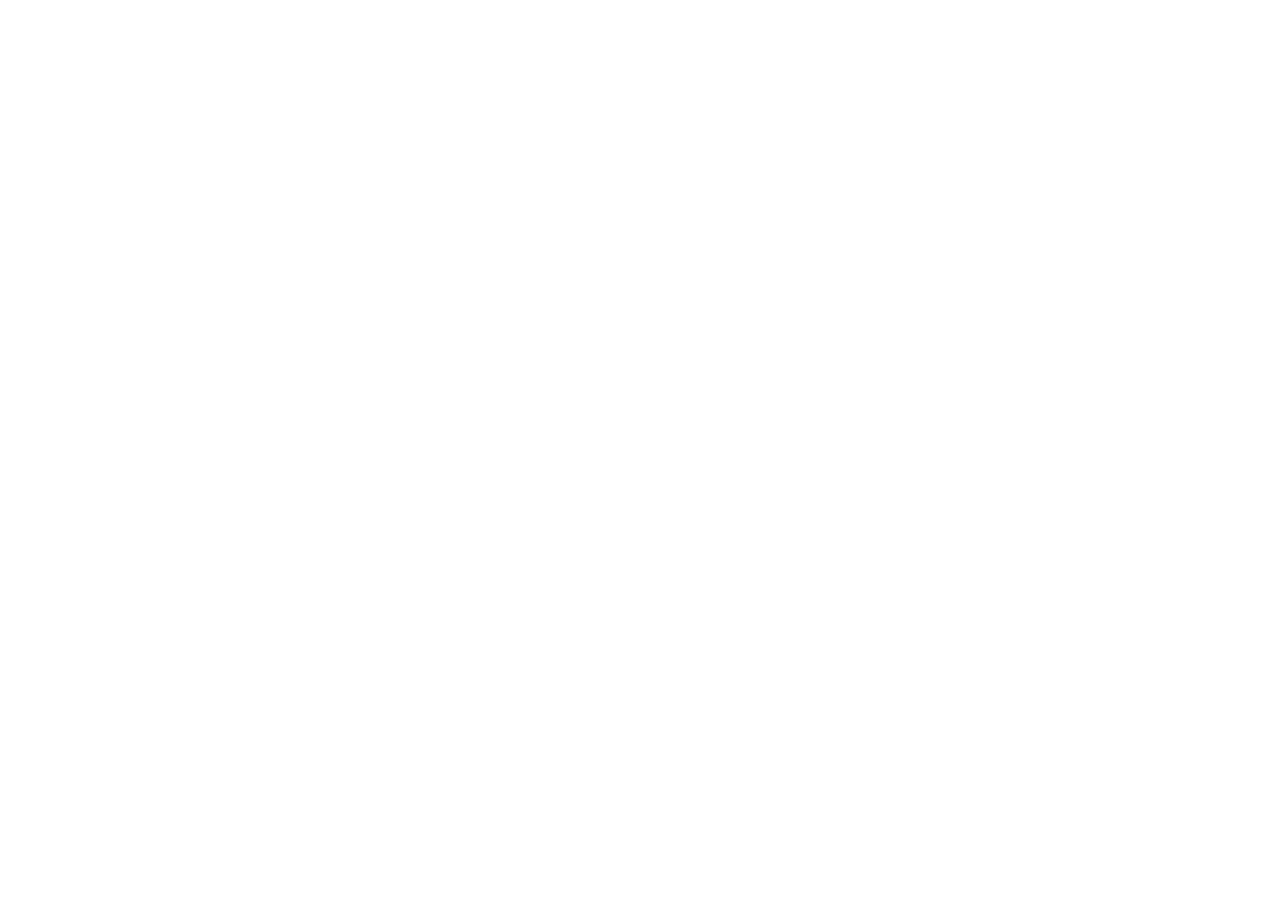
==== es/index.html @ cc4409b5 "Avances dia 1" ====
<!DOCTYPE html>
<html lang="en">
<head>
    <meta charset="UTF-8">
    <meta name="viewport" content="width=device-width, initial-scale=1.0">
    <title>Document</title>
</head>
<body>
    <header>

    </header>
    





    
    <footer>

    </footer>
</body>
</html>
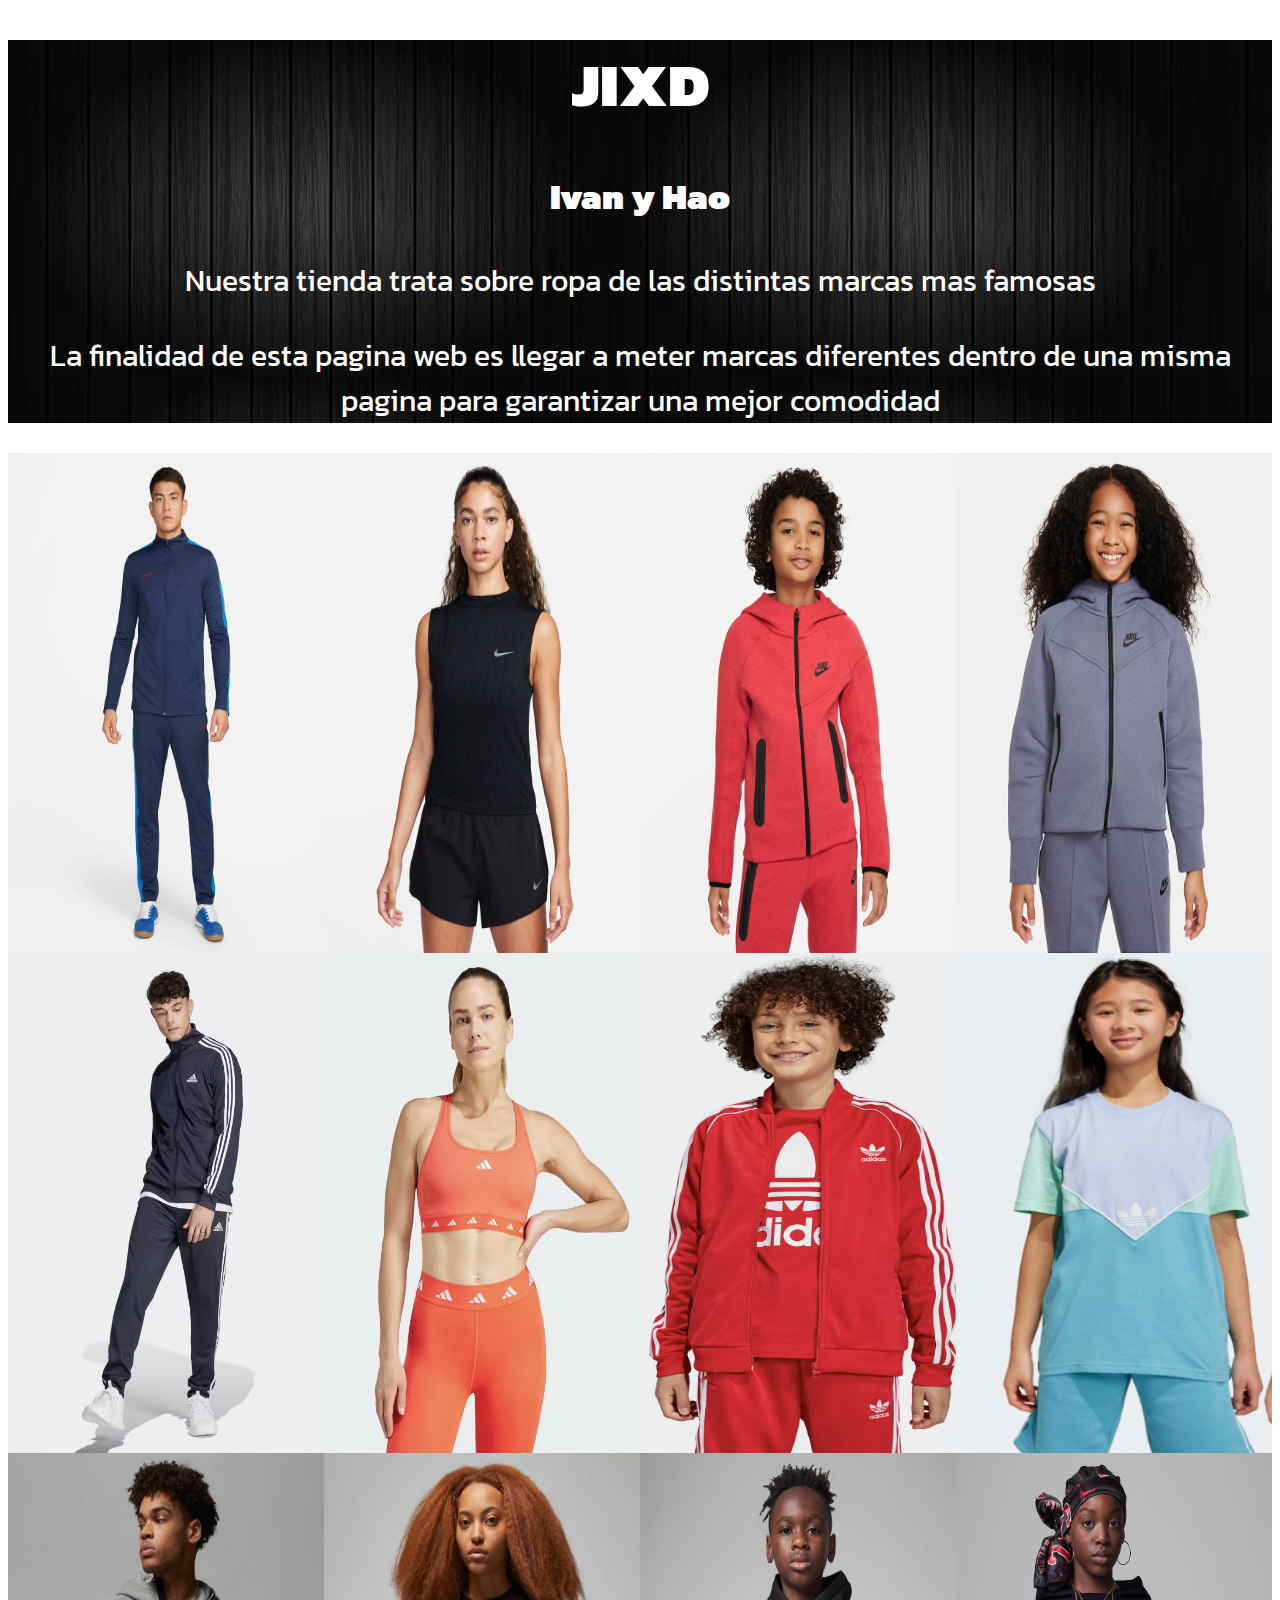
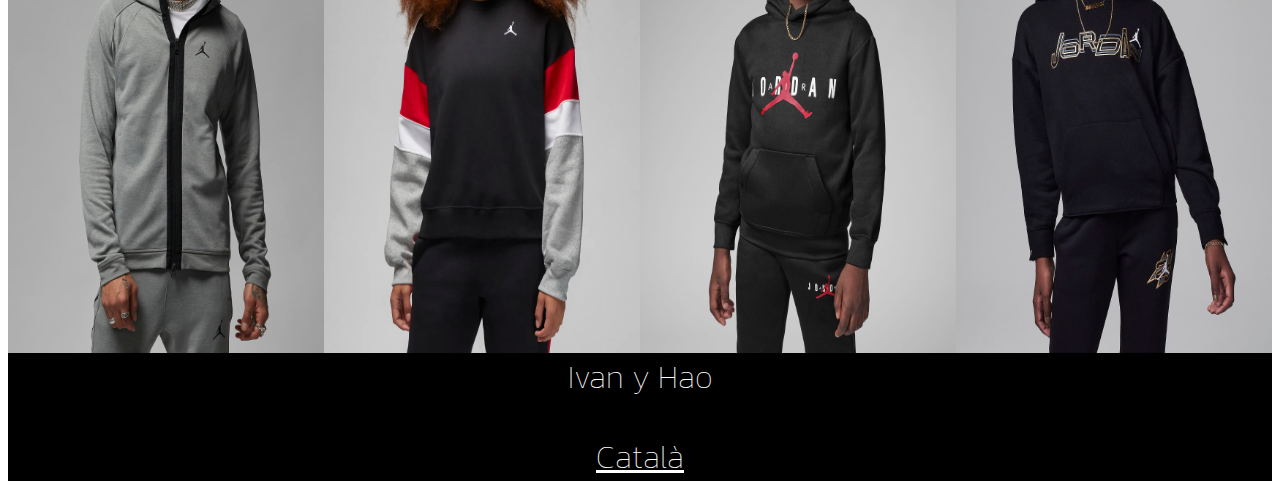
==== commit 0a453fb4: "pagina en castellano acabada" ====
--- a/es/index.html
+++ b/es/index.html
@@ -3,21 +3,45 @@
 <head>
     <meta charset="UTF-8">
     <meta name="viewport" content="width=device-width, initial-scale=1.0">
-    <title>Document</title>
+    <title>JIXD</title>
+    <link rel="stylesheet" href="../css/estilos.css">
+    <style>
+        @import url('https://fonts.googleapis.com/css2?family=Kanit:ital,wght@0,100;0,200;0,300;0,400;0,500;0,600;0,700;0,800;0,900;1,100;1,200;1,300;1,400;1,500;1,600;1,700;1,800;1,900&display=swap');
+        </style>
 </head>
-<body>
-    <header>
-
+<body class="kanit-thin">
+    <header class="kanit-thin">
+        <h1><span><strong>JIXD</strong></span></h1>
+        <h3><span><strong>Ivan y Hao</strong></span></h3> 
+        <p><span><strong>Nuestra tienda trata sobre ropa de las distintas marcas mas famosas</strong></span></p>
+        <p><span><strong>La finalidad de esta pagina web es llegar a meter marcas diferentes dentro de una misma pagina para garantizar una mejor comodidad</strong></span></p>
     </header>
     
 
+    <div>
+        <a href="https://www.nike.com/es/t/academy-chandal-de-futbol-dri-fit-mMN0tf/DV9753-411"><img class="img" src="../img/chandalnikehombre.png" alt=""></a>
+        <a href="https://www.nike.com/es/t/running-division-camiseta-de-tirantes-VjP6jb/FB7630-010"><img class="img" src="../img/chandalnikemujer.png" alt=""></a>
+        <a href="https://www.nike.com/es/t/sportswear-tech-fleece-sudadera-con-capucha-y-cremallera-completa-nino-NJqW7R/FD3285-672"><img class="img" src="../img/chandalnikeniño.jpg" alt=""></a>
+        <a href="https://www.nike.com/es/t/sportswear-tech-fleece-sudadera-con-capucha-y-cremallera-completa-nina-2DPCpM/FD2979-003"><img class="img" src="../img/chandalnikeniña.jpg" alt=""></a>
+    </div>
 
+    <div>
+        <a href="https://www.adidas.es/chandal-basic-tricot-3-bandas/HZ2220.html"><img class="img" src="../img/chandaladidashombre.png" alt=""></a>
+        <a href="https://www.adidas.es/sujetador-powerreact-training-medium-support-techfit/IT6645.html"><img class="img" src="../img/chandaladidasmujer.png" alt=""></a>
+        <a href="https://www.adidas.es/chaqueta-sst-adicolor/IC3058.html"><img class="img" src="../img/chandaladidasniño.png" alt=""></a>
+        <a href="https://www.adidas.es/camiseta-adicolor/IC6241.html"><img class="img" src="../img/chandaladidasniña.png" alt=""></a>
+    </div>
 
+    <div>
+        <a href="https://www.nike.com/es/t/jordan-dri-fit-sport-sudadera-con-capucha-de-tejido-air-fleece-con-cremallera-completa-6f3Q4v/DV9783-063"><img class="img" src="../img/chandaljordanhombre.jpg" alt=""></a>
+        <a href="https://www.nike.com/es/t/jordan-brooklyn-fleece-sudadera-de-chandal-de-cuello-redondo-SPwT5W/FB5174-010"><img class="img" src="../img/chandaljordanmujer.png" alt=""></a>
+        <a href="https://www.nike.com/es/t/jordan-sudadera-con-capucha-sostenible-nino-a-pequeno-a-CnSBQc/FB2475-010"><img class="img" src="../img/chandaljordanniño.jpg" alt=""></a>
+        <a href="https://www.nike.com/es/t/jordan-take-flight-snap-cuff-pullover-sudadera-con-capucha-nino-a-WctRGg/FV5693-010"><img class="img" src="../img/chandaljordanniña.jpg" alt=""></a>
+    </div>
 
-
-    
     <footer>
-
+        <p>Ivan y Hao</p>
+        <a href="../index.html" class="colorlink">Català</a>
     </footer>
 </body>
 </html>--- a/css/estilos.css
+++ b/css/estilos.css
@@ -0,0 +1,48 @@
+header {
+    background-image: url(../img/fondo.jpg);
+    text-align: center;
+    color: white;
+    font-size: 30px;
+}
+
+
+.img {
+    height: 500px;
+    width: 25%;
+    float: left;
+}
+
+.kanit-thin {
+    font-family: "Kanit", sans-serif;
+    font-weight: 100;
+    font-style: normal;
+  }
+
+  footer{
+    text-align: center;
+    background-color: black;
+    color: white;
+    font-size: 200%;
+  }
+
+ .colorlink{
+    color: white;
+ }
+
+@media screen and (max-width: 700px) {
+    
+    .img {
+        height: 200px;
+        width: 33%;
+        float: left;
+    }
+
+    header {
+        font-size: 20px;
+    }
+
+    footer{
+        font-size: 150%;
+      }
+}
+
